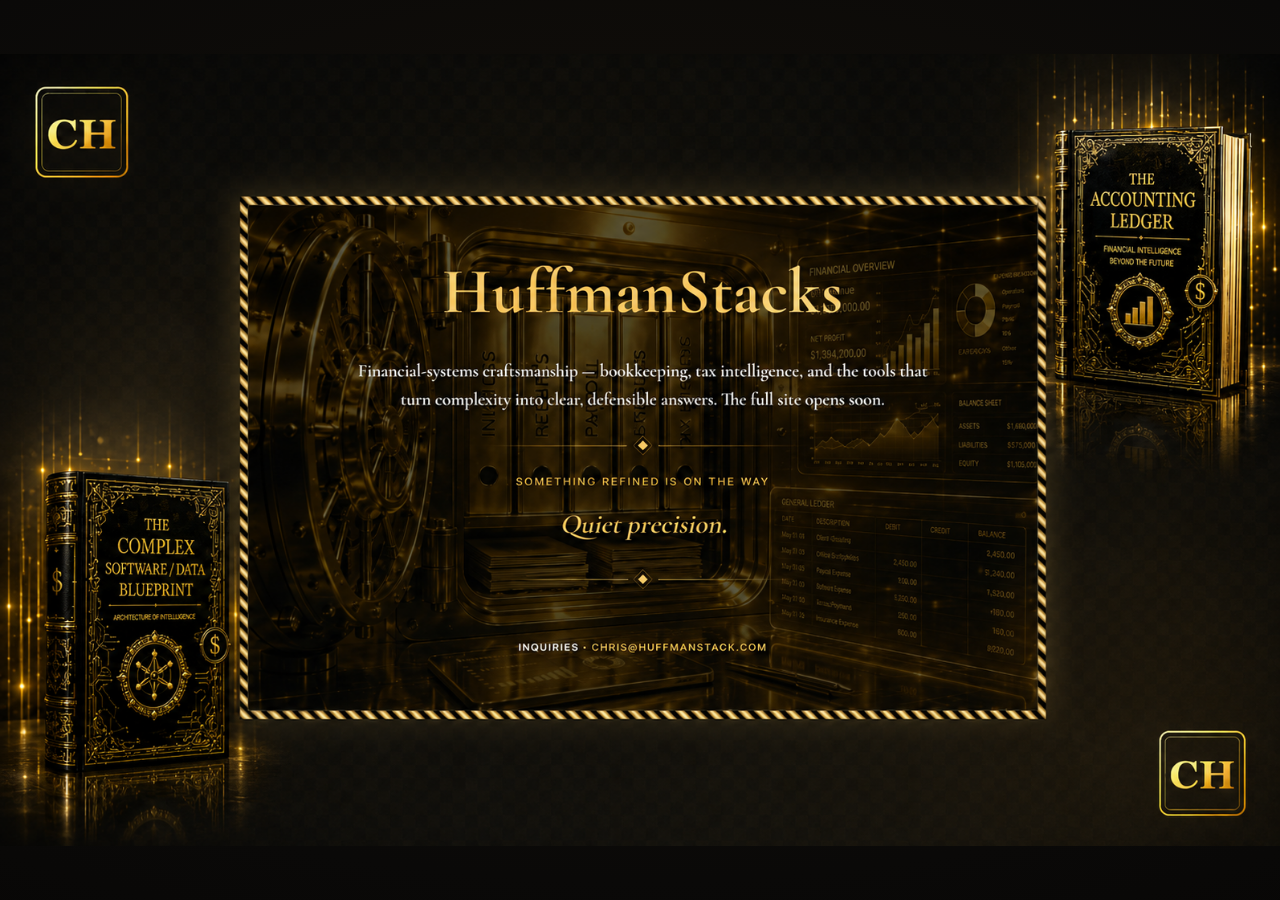
==== index.html @ 9bb99a05 "Go public + full-screen hero - Hero scales to fill the viewport proportionally (was capped at 1594px" ====
<!DOCTYPE html>
<html lang="en">
<head>
<meta charset="utf-8">
<meta name="viewport" content="width=device-width, initial-scale=1">
<title>HuffmanStacks — Quiet precision.</title>
<meta name="description" content="HuffmanStacks — financial-systems craftsmanship: bookkeeping, tax intelligence, and the tools that turn complexity into clear, defensible answers. The full site opens soon.">
<meta name="robots" content="index, follow">
<meta name="theme-color" content="#0a0908">
<link rel="canonical" href="https://huffmanstacks.com/">
<link rel="icon" href="/favicon.svg" type="image/svg+xml">
<meta property="og:type" content="website">
<meta property="og:title" content="HuffmanStacks — Quiet precision.">
<meta property="og:description" content="Financial-systems craftsmanship — bookkeeping, tax intelligence, and tools that make complexity clear. The full site opens soon.">
<meta property="og:site_name" content="HuffmanStacks">
<meta property="og:image" content="https://huffmanstacks.com/images/landing-hero.png">
<meta property="og:image:width" content="1594">
<meta property="og:image:height" content="986">
<style>
  *{margin:0;padding:0;box-sizing:border-box}
  html,body{height:100%}
  body{
    background:#0a0908;
    background-image:
      radial-gradient(120% 90% at 50% 42%, #16110a 0%, #0a0908 62%, #060504 100%);
    color:#e6c98a;
    display:flex;align-items:center;justify-content:center;
    min-height:100vh;min-height:100svh;
    font-family:"Cormorant Garamond",Georgia,"Times New Roman",serif;
    overflow:hidden;
  }
  .hero{position:relative;line-height:0}
  .hero img{display:block;max-width:100vw;max-width:100svw;max-height:100vh;max-height:100svh;width:auto;height:auto;user-select:none;-webkit-user-drag:none}
  /* invisible clickable region over the "INQUIRIES · CHRIS@HUFFMANSTACK.COM" line */
  a.mail{position:absolute;left:38%;top:70.5%;width:24%;height:5.5%;z-index:2}
  /* screen-reader-only real text for SEO + accessibility */
  .sr{position:absolute;width:1px;height:1px;overflow:hidden;clip:rect(0 0 0 0);white-space:nowrap;border:0}
  @media (max-width:760px){
    body{align-items:center}
  }
</style>
</head>
<body>
  <main class="hero">
    <h1 class="sr">HuffmanStacks — Quiet precision.</h1>
    <p class="sr">Financial-systems craftsmanship — bookkeeping, tax intelligence, and the tools that turn complexity into clear, defensible answers. The full site opens soon. Something refined is on the way. Inquiries: Chris@HuffmanStack.com</p>
    <img src="/images/landing-hero.png"
         alt="HuffmanStacks — financial-systems craftsmanship: bookkeeping, tax intelligence, and the tools that turn complexity into clear, defensible answers. The full site opens soon. Something refined is on the way. Quiet precision. Inquiries: Chris@HuffmanStack.com"
         width="1594" height="986" fetchpriority="high" decoding="async">
    <a class="mail" href="mailto:Chris@HuffmanStack.com" aria-label="Email Chris at HuffmanStack dot com"></a>
  </main>
</body>
</html>
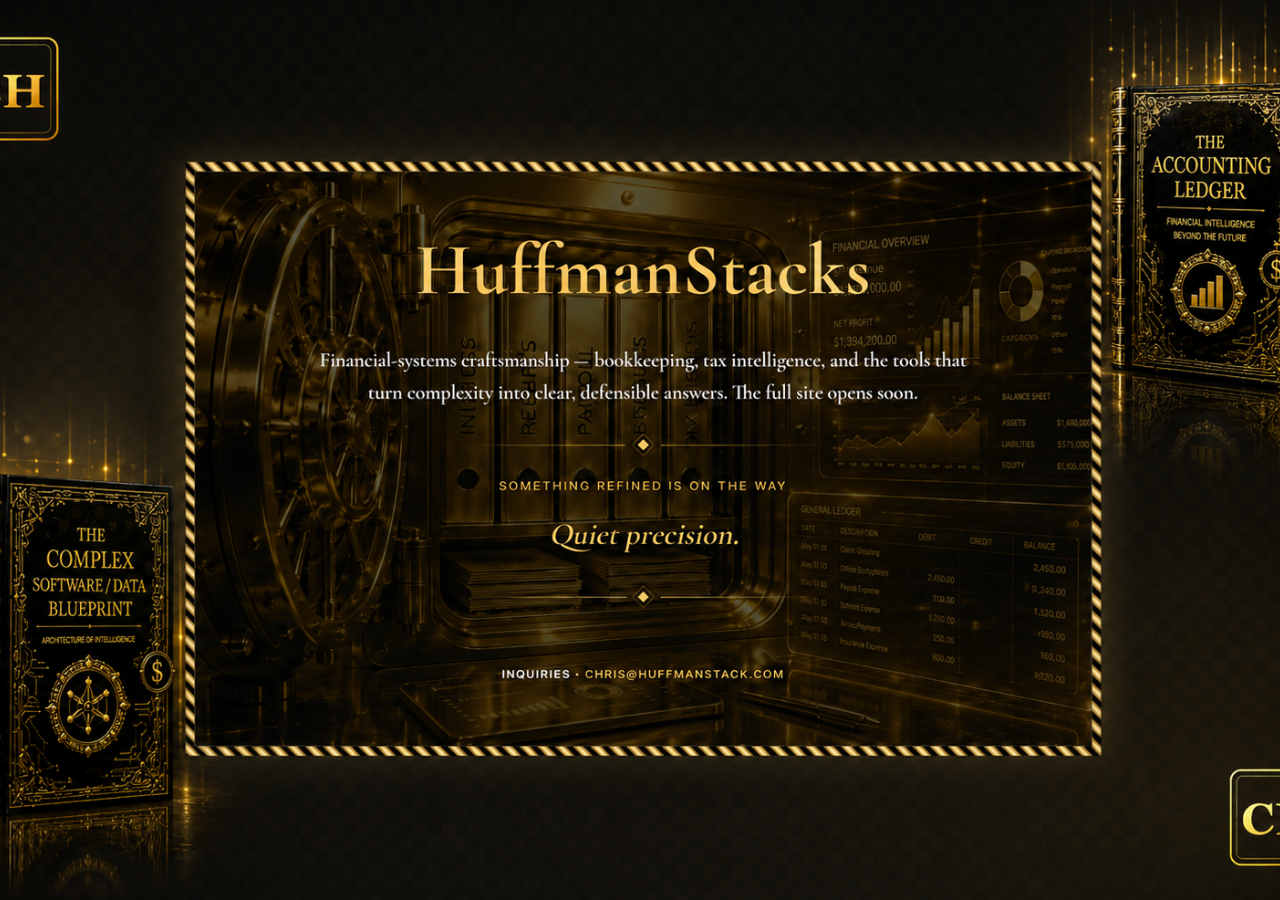
==== commit dcdd848f: "Full-bleed edge-to-edge hero (object-fit: cover) Image now fills the entire viewport with zero margi" ====
--- a/index.html
+++ b/index.html
@@ -29,10 +29,10 @@
     font-family:"Cormorant Garamond",Georgia,"Times New Roman",serif;
     overflow:hidden;
   }
-  .hero{position:relative;line-height:0}
-  .hero img{display:block;max-width:100vw;max-width:100svw;max-height:100vh;max-height:100svh;width:auto;height:auto;user-select:none;-webkit-user-drag:none}
+  .hero{position:relative;width:100vw;height:100vh;height:100svh;line-height:0}
+  .hero img{display:block;width:100%;height:100%;object-fit:cover;object-position:center;user-select:none;-webkit-user-drag:none}
   /* invisible clickable region over the "INQUIRIES · CHRIS@HUFFMANSTACK.COM" line */
-  a.mail{position:absolute;left:38%;top:70.5%;width:24%;height:5.5%;z-index:2}
+  a.mail{position:absolute;left:38%;top:72%;width:24%;height:6.5%;z-index:2}
   /* screen-reader-only real text for SEO + accessibility */
   .sr{position:absolute;width:1px;height:1px;overflow:hidden;clip:rect(0 0 0 0);white-space:nowrap;border:0}
   @media (max-width:760px){
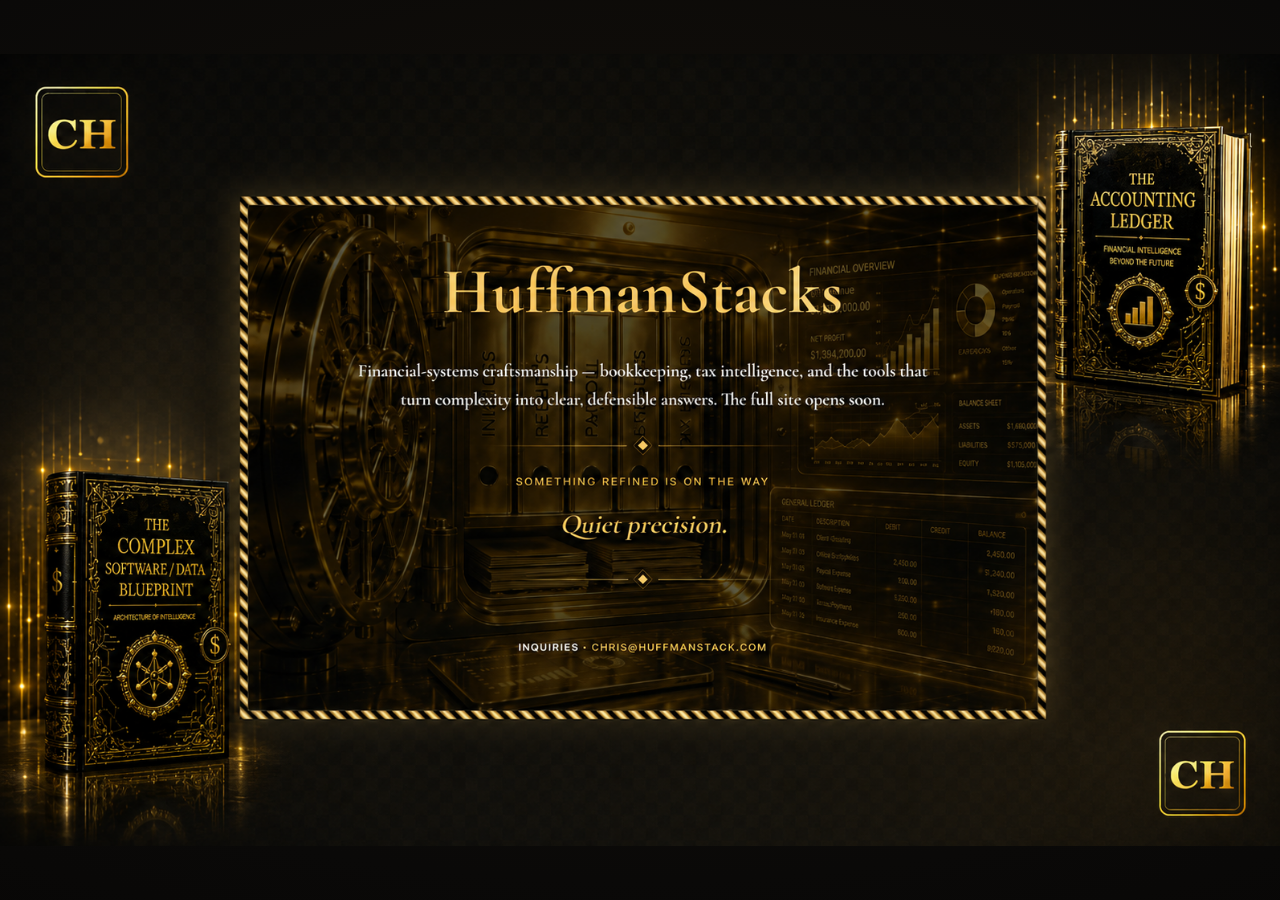
==== commit 396dc131: "Responsive fit: edge-to-edge on wide, whole-image on narrow Keep object-fit: cover (full-bleed) whil" ====
--- a/index.html
+++ b/index.html
@@ -35,8 +35,11 @@
   a.mail{position:absolute;left:38%;top:72%;width:24%;height:6.5%;z-index:2}
   /* screen-reader-only real text for SEO + accessibility */
   .sr{position:absolute;width:1px;height:1px;overflow:hidden;clip:rect(0 0 0 0);white-space:nowrap;border:0}
-  @media (max-width:760px){
-    body{align-items:center}
+  /* Best of both: edge-to-edge (cover) while the viewport is wider than the
+     artwork; once it's narrower/taller (phones, portrait), show the WHOLE
+     composition (contain) so nothing gets cropped. */
+  @media (max-aspect-ratio:1594/986){
+    .hero img{object-fit:contain}
   }
 </style>
 </head>
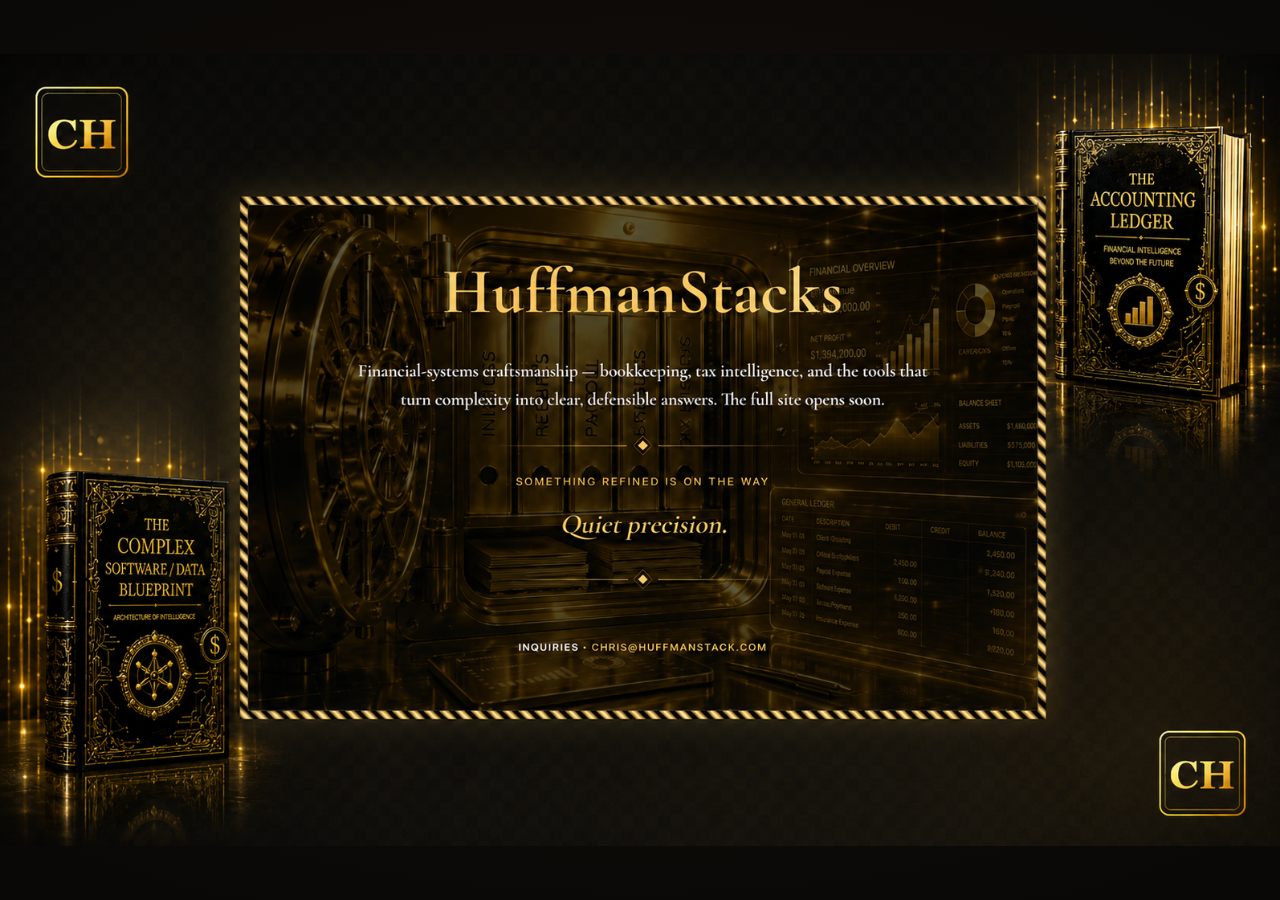
==== commit a820deae: "Fix: never crop the composition (CH monograms were cut on wide screens) edge-to-edge cover cropped t" ====
--- a/index.html
+++ b/index.html
@@ -20,27 +20,30 @@
   *{margin:0;padding:0;box-sizing:border-box}
   html,body{height:100%}
   body{
-    background:#0a0908;
+    background:#080706;
     background-image:
-      radial-gradient(120% 90% at 50% 42%, #16110a 0%, #0a0908 62%, #060504 100%);
+      radial-gradient(130% 100% at 50% 45%, #16110a 0%, #0b0907 55%, #050403 100%);
     color:#e6c98a;
     display:flex;align-items:center;justify-content:center;
     min-height:100vh;min-height:100svh;
     font-family:"Cormorant Garamond",Georgia,"Times New Roman",serif;
     overflow:hidden;
   }
-  .hero{position:relative;width:100vw;height:100vh;height:100svh;line-height:0}
-  .hero img{display:block;width:100%;height:100%;object-fit:cover;object-position:center;user-select:none;-webkit-user-drag:none}
+  /* The hero box shrink-wraps the image so nothing is ever cropped, scaling
+     it as large as the viewport allows (fills width OR height, whichever
+     binds). The matching near-black backdrop blends any leftover space so it
+     still reads full-screen, with both CH monograms fully intact. */
+  .hero{position:relative;line-height:0}
+  .hero img{
+    display:block;
+    max-width:100vw;max-width:100svw;
+    max-height:100vh;max-height:100svh;
+    width:auto;height:auto;
+    user-select:none;-webkit-user-drag:none;
+  }
   /* invisible clickable region over the "INQUIRIES · CHRIS@HUFFMANSTACK.COM" line */
-  a.mail{position:absolute;left:38%;top:72%;width:24%;height:6.5%;z-index:2}
-  /* screen-reader-only real text for SEO + accessibility */
+  a.mail{position:absolute;left:38%;top:70.5%;width:24%;height:5.5%;z-index:2}
   .sr{position:absolute;width:1px;height:1px;overflow:hidden;clip:rect(0 0 0 0);white-space:nowrap;border:0}
-  /* Best of both: edge-to-edge (cover) while the viewport is wider than the
-     artwork; once it's narrower/taller (phones, portrait), show the WHOLE
-     composition (contain) so nothing gets cropped. */
-  @media (max-aspect-ratio:1594/986){
-    .hero img{object-fit:contain}
-  }
 </style>
 </head>
 <body>
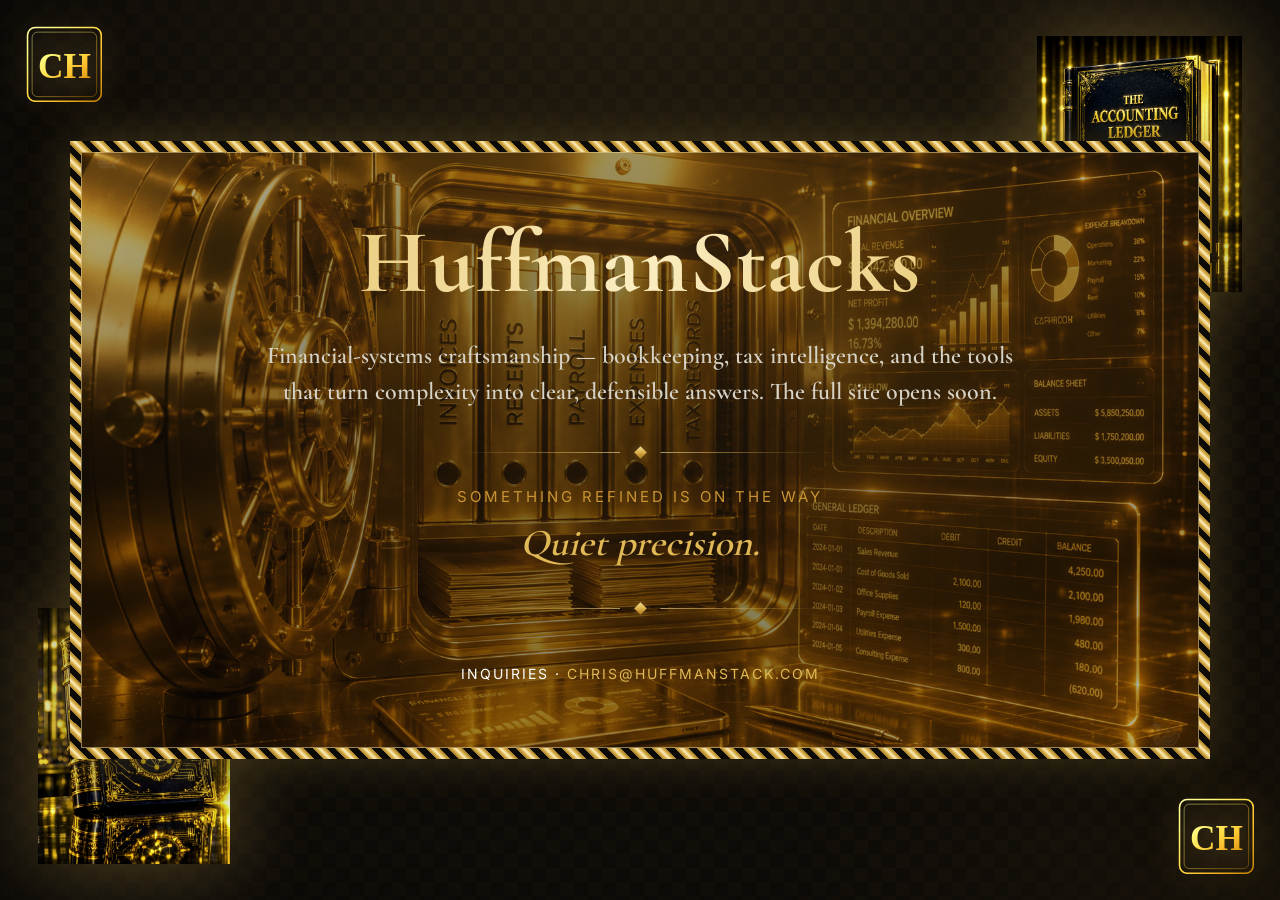
==== commit f46f6c15: "Responsive rebuild: real adaptive layout (no more crop on any resolution) Replace the single fixed-a" ====
--- a/index.html
+++ b/index.html
@@ -14,46 +14,152 @@
 <meta property="og:description" content="Financial-systems craftsmanship — bookkeeping, tax intelligence, and tools that make complexity clear. The full site opens soon.">
 <meta property="og:site_name" content="HuffmanStacks">
 <meta property="og:image" content="https://huffmanstacks.com/images/landing-hero.png">
-<meta property="og:image:width" content="1594">
-<meta property="og:image:height" content="986">
 <style>
+  @font-face{font-family:"Cormorant Garamond";src:url(/fonts/cormorant-garamond-700.woff2) format("woff2");font-weight:700;font-style:normal;font-display:swap}
+  @font-face{font-family:"Cormorant Garamond";src:url(/fonts/cormorant-garamond-600.woff2) format("woff2");font-weight:600;font-style:normal;font-display:swap}
+  @font-face{font-family:"Inter";src:url(/fonts/inter-400.woff2) format("woff2");font-weight:400;font-style:normal;font-display:swap}
+  @font-face{font-family:"Inter";src:url(/fonts/inter-600.woff2) format("woff2");font-weight:600;font-style:normal;font-display:swap}
+
   *{margin:0;padding:0;box-sizing:border-box}
   html,body{height:100%}
+  :root{
+    --gold:#e0b855; --gold-pale:#f4dfa0; --gold-deep:#c89432;
+    --onyx:#17150f; --ivory:#f0f0e0; --soft:#d6d2c6;
+    --serif:"Cormorant Garamond",Georgia,"Times New Roman",serif;
+    --sans:"Inter",-apple-system,"Segoe UI",Roboto,Helvetica,Arial,sans-serif;
+  }
   body{
     background:#080706;
     background-image:
-      radial-gradient(130% 100% at 50% 45%, #16110a 0%, #0b0907 55%, #050403 100%);
-    color:#e6c98a;
-    display:flex;align-items:center;justify-content:center;
-    min-height:100vh;min-height:100svh;
-    font-family:"Cormorant Garamond",Georgia,"Times New Roman",serif;
-    overflow:hidden;
+      radial-gradient(1100px 620px at 50% -6%, rgba(201,162,74,.10), transparent 60%),
+      radial-gradient(900px 700px at 100% 105%, rgba(176,128,32,.08), transparent 55%),
+      radial-gradient(130% 110% at 50% 45%, #16110a 0%, #0b0907 58%, #050403 100%);
+    color:var(--ivory);
+    font-family:var(--serif);
+    -webkit-font-smoothing:antialiased;
   }
-  /* The hero box shrink-wraps the image so nothing is ever cropped, scaling
-     it as large as the viewport allows (fills width OR height, whichever
-     binds). The matching near-black backdrop blends any leftover space so it
-     still reads full-screen, with both CH monograms fully intact. */
-  .hero{position:relative;line-height:0}
-  .hero img{
-    display:block;
-    max-width:100vw;max-width:100svw;
-    max-height:100vh;max-height:100svh;
-    width:auto;height:auto;
-    user-select:none;-webkit-user-drag:none;
+
+  /* full-viewport stage that adapts to ANY resolution */
+  .cs{
+    position:relative;
+    min-height:100vh; min-height:100svh;
+    display:flex; align-items:center; justify-content:center;
+    overflow-x:hidden;            /* clip stray decorative width, never the content height */
+    padding:clamp(20px,4vw,64px);
   }
-  /* invisible clickable region over the "INQUIRIES · CHRIS@HUFFMANSTACK.COM" line */
-  a.mail{position:absolute;left:38%;top:70.5%;width:24%;height:5.5%;z-index:2}
-  .sr{position:absolute;width:1px;height:1px;overflow:hidden;clip:rect(0 0 0 0);white-space:nowrap;border:0}
+
+  /* faint gold diamond weave woven through the backdrop */
+  .weave{
+    position:absolute; inset:0; pointer-events:none; opacity:.5;
+    background-image:
+      linear-gradient(45deg,#c9a24a0d 25%,transparent 25%),
+      linear-gradient(-45deg,#c9a24a0d 25%,transparent 25%),
+      linear-gradient(45deg,transparent 75%,#c9a24a0d 75%),
+      linear-gradient(-45deg,transparent 75%,#c9a24a0d 75%);
+    background-position:0 0,0 14px,14px -14px,-14px 0;
+    background-size:28px 28px;
+    -webkit-mask-image:radial-gradient(120% 120%,#000 40%,transparent 78%);
+    mask-image:radial-gradient(120% 120%,#000 40%,transparent 78%);
+  }
+
+  /* corner CH monograms — scale with the viewport, always anchored */
+  .mono{position:absolute; width:clamp(54px,6vw,108px); height:auto; pointer-events:none; z-index:3;
+    filter:brightness(1.32) saturate(1.25) contrast(1.04) drop-shadow(0 0 16px rgba(224,184,85,.55))}
+  .mono-tl{left:clamp(10px,2vw,34px); top:clamp(10px,2vw,34px)}
+  .mono-br{right:clamp(10px,2vw,34px); bottom:clamp(10px,2vw,34px)}
+
+  /* flanking book covers — decorative, only where there's room; never clipped */
+  .book{position:absolute; display:none; z-index:1; user-select:none; pointer-events:none;
+    filter:sepia(.55) saturate(1.5) hue-rotate(8deg) contrast(1.06) drop-shadow(0 0 42px rgba(201,162,74,.4))}
+  .book-l{left:clamp(20px,3vw,70px); bottom:clamp(16px,4vh,72px); width:clamp(150px,15vw,300px)}
+  .book-r{right:clamp(20px,3vw,56px); top:clamp(16px,4vh,48px); width:clamp(168px,16vw,330px)}
+  @media (min-width:1200px){ .book{display:block} }
+
+  /* the gold-framed hero panel (the vault dashboard + text) */
+  .panel{
+    position:relative; z-index:2;
+    width:min(1140px,100%);
+    text-align:center;
+    padding:clamp(28px,5.2vw,68px) clamp(22px,5vw,84px);
+    border:11px solid transparent;
+    border-image:repeating-linear-gradient(45deg,#0c0a07 0 3px,#a07924 3px,#e0b855 6px,#fbeec2,#e0b855 10px,#a07924 13px,#0c0a07 13px 16px) 11;
+    background:
+      radial-gradient(120% 140% at 50% 0%, rgba(201,162,74,.10), transparent 60%),
+      radial-gradient(115% 130% at 50% 50%, rgba(12,10,7,.62) 0%, rgba(12,10,7,.38) 45%, rgba(12,10,7,.12) 75%, transparent 90%),
+      url(/images/coming-soon-vault.png) center / cover no-repeat,
+      var(--onyx);
+    box-shadow:inset 0 0 0 1px rgba(244,223,160,.5), 0 0 46px rgba(224,184,85,.26), 0 18px 60px rgba(0,0,0,.55);
+  }
+
+  .brand{
+    font-family:var(--serif); font-weight:700; letter-spacing:1px; line-height:1;
+    font-size:clamp(40px,7.4vw,90px);
+    background:linear-gradient(100deg,#e0b855 0%,#fbeec2 50%,#e0b855 100%);
+    -webkit-background-clip:text; background-clip:text; color:transparent;
+  }
+  .blurb{
+    margin:clamp(18px,2.6vw,30px) auto 0; max-width:780px;
+    font-family:var(--serif); color:var(--soft);
+    font-size:clamp(17px,2.3vw,24px); line-height:1.5;
+  }
+  .divider{display:flex; align-items:center; justify-content:center; gap:16px;
+    width:100%; max-width:360px; margin:clamp(20px,3vw,38px) auto 0}
+  .divider::before,.divider::after{content:""; flex:1; height:1px;
+    background:linear-gradient(90deg,transparent,#c9a24a8c 60%,#e6c98ab3)}
+  .divider::after{transform:scaleX(-1)}
+  .gem{flex:none; width:9px; height:9px; transform:rotate(45deg);
+    background:linear-gradient(135deg,#f4dfa0,#e0b855 42%,#c89432 70%,#a07924);
+    box-shadow:0 0 8px #c9a24a59}
+  .eyebrow{margin:clamp(18px,2.6vw,30px) auto 0; font-family:var(--sans);
+    text-transform:uppercase; letter-spacing:3px; color:var(--gold-deep);
+    font-size:clamp(11px,1.3vw,15px)}
+  .tagline{margin-top:14px; font-family:var(--serif); font-style:italic; color:var(--gold);
+    font-size:clamp(23px,3.6vw,38px)}
+  .inquiries{margin-top:clamp(26px,4vw,56px); font-family:var(--sans);
+    text-transform:uppercase; letter-spacing:2px; color:#fff;
+    font-size:clamp(12px,1.2vw,14px)}
+  .inquiries a{color:var(--gold); text-decoration:none; transition:color .2s}
+  .inquiries a:hover{color:var(--gold-pale)}
+
+  /* tighten the corner art on small screens so nothing crowds the panel */
+  @media (max-width:560px){
+    .mono{width:46px}
+    .brand{letter-spacing:.5px}
+    .eyebrow{letter-spacing:2px}
+    .inquiries{letter-spacing:1px; line-height:1.6}
+    .panel{padding-left:clamp(16px,4vw,84px); padding-right:clamp(16px,4vw,84px)}
+  }
 </style>
 </head>
 <body>
-  <main class="hero">
-    <h1 class="sr">HuffmanStacks — Quiet precision.</h1>
-    <p class="sr">Financial-systems craftsmanship — bookkeeping, tax intelligence, and the tools that turn complexity into clear, defensible answers. The full site opens soon. Something refined is on the way. Inquiries: Chris@HuffmanStack.com</p>
-    <img src="/images/landing-hero.png"
-         alt="HuffmanStacks — financial-systems craftsmanship: bookkeeping, tax intelligence, and the tools that turn complexity into clear, defensible answers. The full site opens soon. Something refined is on the way. Quiet precision. Inquiries: Chris@HuffmanStack.com"
-         width="1594" height="986" fetchpriority="high" decoding="async">
-    <a class="mail" href="mailto:Chris@HuffmanStack.com" aria-label="Email Chris at HuffmanStack dot com"></a>
+  <main class="cs">
+    <span class="weave" aria-hidden="true"></span>
+
+    <svg class="mono mono-tl" viewBox="0 0 100 100" role="img" aria-label="HuffmanStacks CH monogram">
+      <defs><linearGradient id="m1" x1="0" y1="0" x2="1" y2="1"><stop offset="0" stop-color="#E6C98A"/><stop offset=".5" stop-color="#C9A24A"/><stop offset="1" stop-color="#8A6418"/></linearGradient></defs>
+      <rect x="2" y="2" width="96" height="96" rx="10" fill="none" stroke="url(#m1)" stroke-width="2"/>
+      <rect x="8" y="8" width="84" height="84" rx="7" fill="none" stroke="url(#m1)" stroke-width="1" opacity=".55"/>
+      <text x="50" y="68" text-anchor="middle" font-family="Georgia, serif" font-weight="700" font-size="46" fill="url(#m1)">CH</text>
+    </svg>
+    <svg class="mono mono-br" viewBox="0 0 100 100" role="img" aria-label="HuffmanStacks CH monogram">
+      <defs><linearGradient id="m2" x1="0" y1="0" x2="1" y2="1"><stop offset="0" stop-color="#E6C98A"/><stop offset=".5" stop-color="#C9A24A"/><stop offset="1" stop-color="#8A6418"/></linearGradient></defs>
+      <rect x="2" y="2" width="96" height="96" rx="10" fill="none" stroke="url(#m2)" stroke-width="2"/>
+      <rect x="8" y="8" width="84" height="84" rx="7" fill="none" stroke="url(#m2)" stroke-width="1" opacity=".55"/>
+      <text x="50" y="68" text-anchor="middle" font-family="Georgia, serif" font-weight="700" font-size="46" fill="url(#m2)">CH</text>
+    </svg>
+
+    <img class="book book-l" src="/images/book-software-blueprint.png" alt="" aria-hidden="true">
+    <img class="book book-r" src="/images/book-accounting-ledger.png" alt="" aria-hidden="true">
+
+    <section class="panel">
+      <h1 class="brand">HuffmanStacks</h1>
+      <p class="blurb">Financial-systems craftsmanship — bookkeeping, tax intelligence, and the tools that turn complexity into clear, defensible answers. The full site opens soon.</p>
+      <div class="divider" aria-hidden="true"><span class="gem"></span></div>
+      <p class="eyebrow">Something refined is on the way</p>
+      <p class="tagline">Quiet precision.</p>
+      <div class="divider" aria-hidden="true"><span class="gem"></span></div>
+      <p class="inquiries">Inquiries · <a href="mailto:Chris@HuffmanStack.com">Chris@HuffmanStack.com</a></p>
+    </section>
   </main>
 </body>
 </html>
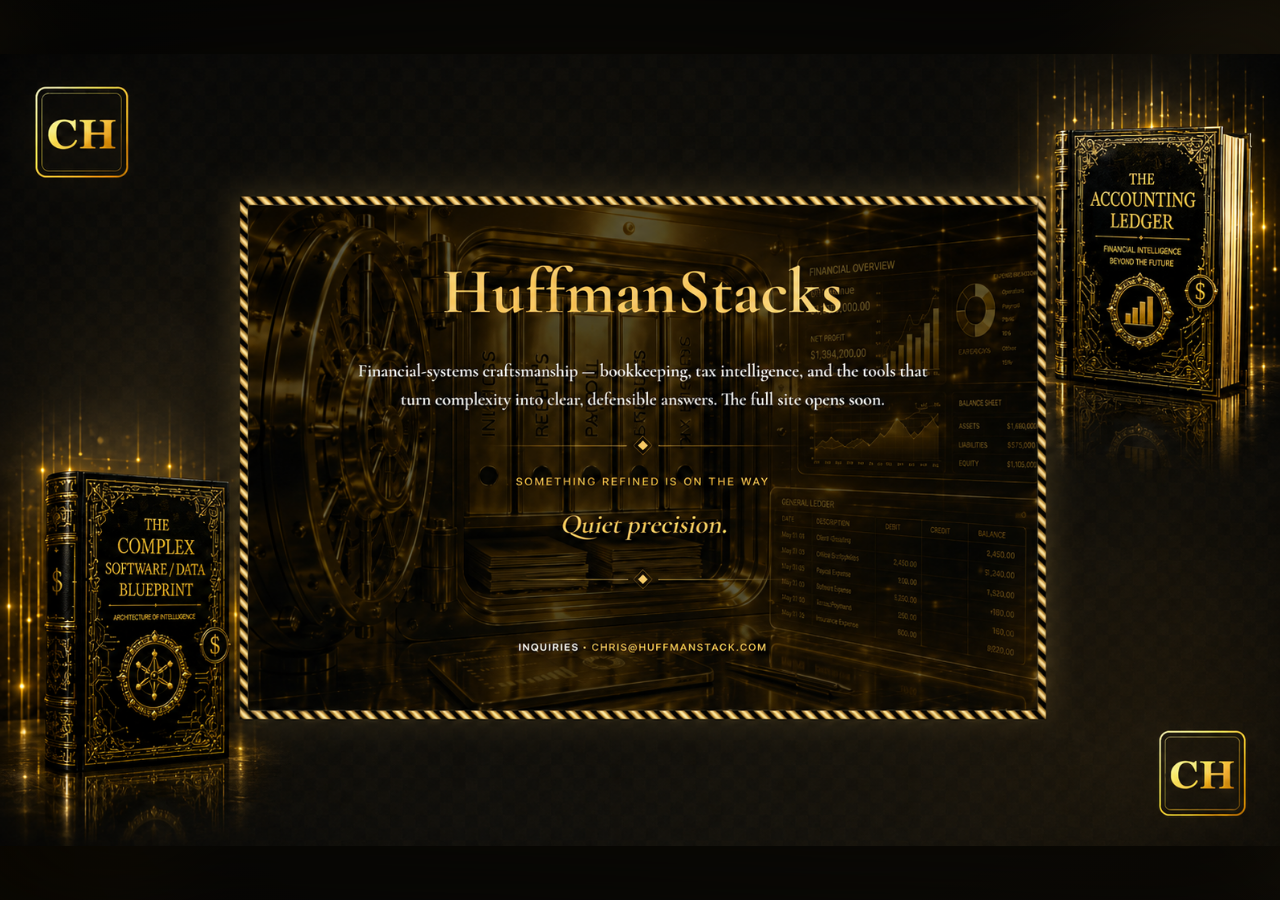
==== commit accc11f7: "Exact artwork, never cropped, with blurred self-backdrop for any resolution Show the approved compos" ====
--- a/index.html
+++ b/index.html
@@ -14,152 +14,65 @@
 <meta property="og:description" content="Financial-systems craftsmanship — bookkeeping, tax intelligence, and tools that make complexity clear. The full site opens soon.">
 <meta property="og:site_name" content="HuffmanStacks">
 <meta property="og:image" content="https://huffmanstacks.com/images/landing-hero.png">
+<meta property="og:image:width" content="1594">
+<meta property="og:image:height" content="986">
 <style>
-  @font-face{font-family:"Cormorant Garamond";src:url(/fonts/cormorant-garamond-700.woff2) format("woff2");font-weight:700;font-style:normal;font-display:swap}
-  @font-face{font-family:"Cormorant Garamond";src:url(/fonts/cormorant-garamond-600.woff2) format("woff2");font-weight:600;font-style:normal;font-display:swap}
-  @font-face{font-family:"Inter";src:url(/fonts/inter-400.woff2) format("woff2");font-weight:400;font-style:normal;font-display:swap}
-  @font-face{font-family:"Inter";src:url(/fonts/inter-600.woff2) format("woff2");font-weight:600;font-style:normal;font-display:swap}
-
   *{margin:0;padding:0;box-sizing:border-box}
   html,body{height:100%}
-  :root{
-    --gold:#e0b855; --gold-pale:#f4dfa0; --gold-deep:#c89432;
-    --onyx:#17150f; --ivory:#f0f0e0; --soft:#d6d2c6;
-    --serif:"Cormorant Garamond",Georgia,"Times New Roman",serif;
-    --sans:"Inter",-apple-system,"Segoe UI",Roboto,Helvetica,Arial,sans-serif;
-  }
-  body{
+  body{background:#080706;overflow:hidden;font-family:Georgia,serif}
+
+  /* full-viewport stage */
+  .hero{
+    position:fixed; inset:0;
+    display:flex; align-items:center; justify-content:center;
     background:#080706;
-    background-image:
-      radial-gradient(1100px 620px at 50% -6%, rgba(201,162,74,.10), transparent 60%),
-      radial-gradient(900px 700px at 100% 105%, rgba(176,128,32,.08), transparent 55%),
-      radial-gradient(130% 110% at 50% 45%, #16110a 0%, #0b0907 58%, #050403 100%);
-    color:var(--ivory);
-    font-family:var(--serif);
-    -webkit-font-smoothing:antialiased;
   }
 
-  /* full-viewport stage that adapts to ANY resolution */
-  .cs{
-    position:relative;
-    min-height:100vh; min-height:100svh;
-    display:flex; align-items:center; justify-content:center;
-    overflow-x:hidden;            /* clip stray decorative width, never the content height */
-    padding:clamp(20px,4vw,64px);
+  /* soft blurred fill of the SAME artwork so any leftover space on a given
+     monitor reads as an intentional, premium backdrop — never black bars,
+     never a crop of the real composition. */
+  .hero::before{
+    content:""; position:absolute; inset:0;
+    background:url(/images/landing-hero.png) center / cover no-repeat;
+    filter:blur(46px) brightness(.5) saturate(1.05);
+    transform:scale(1.12);
+    z-index:0;
+  }
+  /* a touch of darkening so the sharp art in front stands out */
+  .hero::after{
+    content:""; position:absolute; inset:0;
+    background:radial-gradient(120% 120% at 50% 50%, transparent 40%, rgba(5,4,3,.55) 100%);
+    z-index:1;
   }
 
-  /* faint gold diamond weave woven through the backdrop */
-  .weave{
-    position:absolute; inset:0; pointer-events:none; opacity:.5;
-    background-image:
-      linear-gradient(45deg,#c9a24a0d 25%,transparent 25%),
-      linear-gradient(-45deg,#c9a24a0d 25%,transparent 25%),
-      linear-gradient(45deg,transparent 75%,#c9a24a0d 75%),
-      linear-gradient(-45deg,transparent 75%,#c9a24a0d 75%);
-    background-position:0 0,0 14px,14px -14px,-14px 0;
-    background-size:28px 28px;
-    -webkit-mask-image:radial-gradient(120% 120%,#000 40%,transparent 78%);
-    mask-image:radial-gradient(120% 120%,#000 40%,transparent 78%);
+  /* the EXACT artwork, always shown whole (contain), as large as the screen
+     allows — scales to any resolution with zero cropping. */
+  .frame{position:relative; z-index:2; line-height:0;
+    filter:drop-shadow(0 18px 60px rgba(0,0,0,.6));}
+  .frame img{
+    display:block;
+    max-width:100vw; max-width:100svw;
+    max-height:100vh; max-height:100svh;
+    width:auto; height:auto;
+    user-select:none; -webkit-user-drag:none;
   }
 
-  /* corner CH monograms — scale with the viewport, always anchored */
-  .mono{position:absolute; width:clamp(54px,6vw,108px); height:auto; pointer-events:none; z-index:3;
-    filter:brightness(1.32) saturate(1.25) contrast(1.04) drop-shadow(0 0 16px rgba(224,184,85,.55))}
-  .mono-tl{left:clamp(10px,2vw,34px); top:clamp(10px,2vw,34px)}
-  .mono-br{right:clamp(10px,2vw,34px); bottom:clamp(10px,2vw,34px)}
+  /* invisible clickable region over the "INQUIRIES · CHRIS@HUFFMANSTACK.COM" line */
+  .frame a.mail{position:absolute; left:40%; top:72.5%; width:21%; height:5.2%; z-index:3}
 
-  /* flanking book covers — decorative, only where there's room; never clipped */
-  .book{position:absolute; display:none; z-index:1; user-select:none; pointer-events:none;
-    filter:sepia(.55) saturate(1.5) hue-rotate(8deg) contrast(1.06) drop-shadow(0 0 42px rgba(201,162,74,.4))}
-  .book-l{left:clamp(20px,3vw,70px); bottom:clamp(16px,4vh,72px); width:clamp(150px,15vw,300px)}
-  .book-r{right:clamp(20px,3vw,56px); top:clamp(16px,4vh,48px); width:clamp(168px,16vw,330px)}
-  @media (min-width:1200px){ .book{display:block} }
-
-  /* the gold-framed hero panel (the vault dashboard + text) */
-  .panel{
-    position:relative; z-index:2;
-    width:min(1140px,100%);
-    text-align:center;
-    padding:clamp(28px,5.2vw,68px) clamp(22px,5vw,84px);
-    border:11px solid transparent;
-    border-image:repeating-linear-gradient(45deg,#0c0a07 0 3px,#a07924 3px,#e0b855 6px,#fbeec2,#e0b855 10px,#a07924 13px,#0c0a07 13px 16px) 11;
-    background:
-      radial-gradient(120% 140% at 50% 0%, rgba(201,162,74,.10), transparent 60%),
-      radial-gradient(115% 130% at 50% 50%, rgba(12,10,7,.62) 0%, rgba(12,10,7,.38) 45%, rgba(12,10,7,.12) 75%, transparent 90%),
-      url(/images/coming-soon-vault.png) center / cover no-repeat,
-      var(--onyx);
-    box-shadow:inset 0 0 0 1px rgba(244,223,160,.5), 0 0 46px rgba(224,184,85,.26), 0 18px 60px rgba(0,0,0,.55);
-  }
-
-  .brand{
-    font-family:var(--serif); font-weight:700; letter-spacing:1px; line-height:1;
-    font-size:clamp(40px,7.4vw,90px);
-    background:linear-gradient(100deg,#e0b855 0%,#fbeec2 50%,#e0b855 100%);
-    -webkit-background-clip:text; background-clip:text; color:transparent;
-  }
-  .blurb{
-    margin:clamp(18px,2.6vw,30px) auto 0; max-width:780px;
-    font-family:var(--serif); color:var(--soft);
-    font-size:clamp(17px,2.3vw,24px); line-height:1.5;
-  }
-  .divider{display:flex; align-items:center; justify-content:center; gap:16px;
-    width:100%; max-width:360px; margin:clamp(20px,3vw,38px) auto 0}
-  .divider::before,.divider::after{content:""; flex:1; height:1px;
-    background:linear-gradient(90deg,transparent,#c9a24a8c 60%,#e6c98ab3)}
-  .divider::after{transform:scaleX(-1)}
-  .gem{flex:none; width:9px; height:9px; transform:rotate(45deg);
-    background:linear-gradient(135deg,#f4dfa0,#e0b855 42%,#c89432 70%,#a07924);
-    box-shadow:0 0 8px #c9a24a59}
-  .eyebrow{margin:clamp(18px,2.6vw,30px) auto 0; font-family:var(--sans);
-    text-transform:uppercase; letter-spacing:3px; color:var(--gold-deep);
-    font-size:clamp(11px,1.3vw,15px)}
-  .tagline{margin-top:14px; font-family:var(--serif); font-style:italic; color:var(--gold);
-    font-size:clamp(23px,3.6vw,38px)}
-  .inquiries{margin-top:clamp(26px,4vw,56px); font-family:var(--sans);
-    text-transform:uppercase; letter-spacing:2px; color:#fff;
-    font-size:clamp(12px,1.2vw,14px)}
-  .inquiries a{color:var(--gold); text-decoration:none; transition:color .2s}
-  .inquiries a:hover{color:var(--gold-pale)}
-
-  /* tighten the corner art on small screens so nothing crowds the panel */
-  @media (max-width:560px){
-    .mono{width:46px}
-    .brand{letter-spacing:.5px}
-    .eyebrow{letter-spacing:2px}
-    .inquiries{letter-spacing:1px; line-height:1.6}
-    .panel{padding-left:clamp(16px,4vw,84px); padding-right:clamp(16px,4vw,84px)}
-  }
+  .sr{position:absolute;width:1px;height:1px;overflow:hidden;clip:rect(0 0 0 0);white-space:nowrap;border:0}
 </style>
 </head>
 <body>
-  <main class="cs">
-    <span class="weave" aria-hidden="true"></span>
-
-    <svg class="mono mono-tl" viewBox="0 0 100 100" role="img" aria-label="HuffmanStacks CH monogram">
-      <defs><linearGradient id="m1" x1="0" y1="0" x2="1" y2="1"><stop offset="0" stop-color="#E6C98A"/><stop offset=".5" stop-color="#C9A24A"/><stop offset="1" stop-color="#8A6418"/></linearGradient></defs>
-      <rect x="2" y="2" width="96" height="96" rx="10" fill="none" stroke="url(#m1)" stroke-width="2"/>
-      <rect x="8" y="8" width="84" height="84" rx="7" fill="none" stroke="url(#m1)" stroke-width="1" opacity=".55"/>
-      <text x="50" y="68" text-anchor="middle" font-family="Georgia, serif" font-weight="700" font-size="46" fill="url(#m1)">CH</text>
-    </svg>
-    <svg class="mono mono-br" viewBox="0 0 100 100" role="img" aria-label="HuffmanStacks CH monogram">
-      <defs><linearGradient id="m2" x1="0" y1="0" x2="1" y2="1"><stop offset="0" stop-color="#E6C98A"/><stop offset=".5" stop-color="#C9A24A"/><stop offset="1" stop-color="#8A6418"/></linearGradient></defs>
-      <rect x="2" y="2" width="96" height="96" rx="10" fill="none" stroke="url(#m2)" stroke-width="2"/>
-      <rect x="8" y="8" width="84" height="84" rx="7" fill="none" stroke="url(#m2)" stroke-width="1" opacity=".55"/>
-      <text x="50" y="68" text-anchor="middle" font-family="Georgia, serif" font-weight="700" font-size="46" fill="url(#m2)">CH</text>
-    </svg>
-
-    <img class="book book-l" src="/images/book-software-blueprint.png" alt="" aria-hidden="true">
-    <img class="book book-r" src="/images/book-accounting-ledger.png" alt="" aria-hidden="true">
-
-    <section class="panel">
-      <h1 class="brand">HuffmanStacks</h1>
-      <p class="blurb">Financial-systems craftsmanship — bookkeeping, tax intelligence, and the tools that turn complexity into clear, defensible answers. The full site opens soon.</p>
-      <div class="divider" aria-hidden="true"><span class="gem"></span></div>
-      <p class="eyebrow">Something refined is on the way</p>
-      <p class="tagline">Quiet precision.</p>
-      <div class="divider" aria-hidden="true"><span class="gem"></span></div>
-      <p class="inquiries">Inquiries · <a href="mailto:Chris@HuffmanStack.com">Chris@HuffmanStack.com</a></p>
-    </section>
+  <main class="hero">
+    <h1 class="sr">HuffmanStacks — Quiet precision.</h1>
+    <p class="sr">Financial-systems craftsmanship — bookkeeping, tax intelligence, and the tools that turn complexity into clear, defensible answers. The full site opens soon. Something refined is on the way. Inquiries: Chris@HuffmanStack.com</p>
+    <div class="frame">
+      <img src="/images/landing-hero.png"
+           alt="HuffmanStacks — financial-systems craftsmanship: bookkeeping, tax intelligence, and the tools that turn complexity into clear, defensible answers. The full site opens soon. Something refined is on the way. Quiet precision. Inquiries: Chris@HuffmanStack.com"
+           width="1594" height="986" fetchpriority="high" decoding="async">
+      <a class="mail" href="mailto:Chris@HuffmanStack.com" aria-label="Email Chris at HuffmanStack dot com"></a>
+    </div>
   </main>
 </body>
 </html>
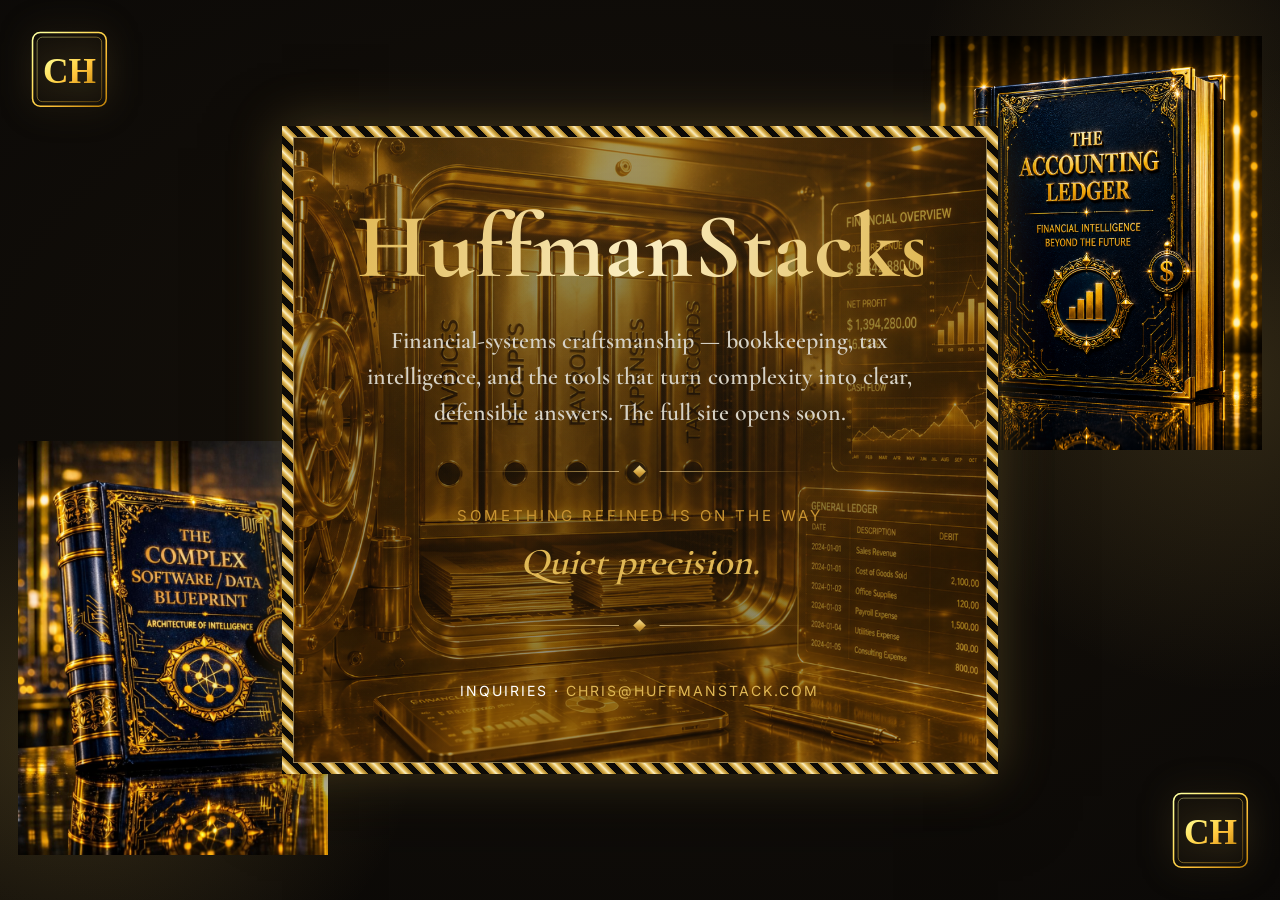
==== commit 31ce2b2d: "Rebuild from scratch to match the artwork: real books, true colour, flanking Reconstruct the composi" ====
--- a/index.html
+++ b/index.html
@@ -14,65 +14,124 @@
 <meta property="og:description" content="Financial-systems craftsmanship — bookkeeping, tax intelligence, and tools that make complexity clear. The full site opens soon.">
 <meta property="og:site_name" content="HuffmanStacks">
 <meta property="og:image" content="https://huffmanstacks.com/images/landing-hero.png">
-<meta property="og:image:width" content="1594">
-<meta property="og:image:height" content="986">
 <style>
+  @font-face{font-family:"Cormorant Garamond";src:url(/fonts/cormorant-garamond-700.woff2) format("woff2");font-weight:700;font-display:swap}
+  @font-face{font-family:"Cormorant Garamond";src:url(/fonts/cormorant-garamond-600.woff2) format("woff2");font-weight:600;font-display:swap}
+  @font-face{font-family:"Inter";src:url(/fonts/inter-400.woff2) format("woff2");font-weight:400;font-display:swap}
+  @font-face{font-family:"Inter";src:url(/fonts/inter-600.woff2) format("woff2");font-weight:600;font-display:swap}
+
   *{margin:0;padding:0;box-sizing:border-box}
   html,body{height:100%}
-  body{background:#080706;overflow:hidden;font-family:Georgia,serif}
+  :root{
+    --gold:#e0b855; --gold-pale:#f4dfa0; --gold-deep:#c89432; --onyx:#17150f;
+    --ivory:#f0f0e0; --soft:#d6d2c6;
+    --serif:"Cormorant Garamond",Georgia,"Times New Roman",serif;
+    --sans:"Inter",-apple-system,"Segoe UI",Roboto,Arial,sans-serif;
+  }
+  body{color:var(--ivory); font-family:var(--serif); -webkit-font-smoothing:antialiased;
+    background:#050403;}
 
-  /* full-viewport stage */
-  .hero{
-    position:fixed; inset:0;
+  /* Full-bleed stage — dark canvas with faint gold light pooling in the
+     corners (echoes the artwork's particle streaks). Adapts to any screen. */
+  .cs{
+    position:fixed; inset:0; overflow:hidden;
     display:flex; align-items:center; justify-content:center;
-    background:#080706;
+    padding:clamp(16px,3.5vw,56px);
+    background:
+      radial-gradient(38% 46% at 6% 82%, rgba(224,184,85,.20), transparent 70%),
+      radial-gradient(34% 50% at 96% 42%, rgba(224,184,85,.16), transparent 70%),
+      radial-gradient(26% 34% at 90% 8%, rgba(224,184,85,.12), transparent 70%),
+      radial-gradient(140% 120% at 50% 45%, #16110a 0%, #0b0907 56%, #050403 100%);
   }
 
-  /* soft blurred fill of the SAME artwork so any leftover space on a given
-     monitor reads as an intentional, premium backdrop — never black bars,
-     never a crop of the real composition. */
-  .hero::before{
-    content:""; position:absolute; inset:0;
-    background:url(/images/landing-hero.png) center / cover no-repeat;
-    filter:blur(46px) brightness(.5) saturate(1.05);
-    transform:scale(1.12);
-    z-index:0;
+  /* corner CH monograms — anchored to the SCREEN corners, scalable */
+  .mono{position:absolute; width:clamp(54px,6vw,112px); height:auto; z-index:4; pointer-events:none;
+    filter:brightness(1.3) saturate(1.22) drop-shadow(0 0 16px rgba(224,184,85,.55))}
+  .mono-tl{left:clamp(12px,2.4vw,44px); top:clamp(12px,2.4vw,44px)}
+  .mono-br{right:clamp(12px,2.4vw,44px); bottom:clamp(12px,2.4vw,44px)}
+
+  /* flanking 3D books — the real asset renders, natural colour, soft-faded
+     edges so each book's gold-streak halo melts into the canvas (exactly how
+     the composite reads). Sized by height so they scale with the viewport. */
+  .book{position:absolute; height:clamp(250px,46vh,560px); width:auto; z-index:1; user-select:none; pointer-events:none;
+    -webkit-mask-image:radial-gradient(132% 132% at 50% 46%, #000 56%, transparent 90%);
+    mask-image:radial-gradient(132% 132% at 50% 46%, #000 56%, transparent 90%);
+    filter:drop-shadow(0 14px 40px rgba(0,0,0,.55))}
+  .book-l{left:clamp(-8px,1.4vw,48px); bottom:clamp(0px,5vh,70px)}
+  .book-r{right:clamp(-8px,1.4vw,40px); top:clamp(0px,4vh,46px)}
+  @media (max-width:1099px){ .book{display:none} }
+
+  /* the gold barber-pole vault frame + overlaid wordmark/text */
+  .panel{
+    position:relative; z-index:2;
+    width:clamp(330px,56vw,1010px);
+    text-align:center;
+    padding:clamp(30px,5vw,66px) clamp(24px,5vw,88px);
+    border:11px solid transparent;
+    border-image:repeating-linear-gradient(45deg,#0c0a07 0 3px,#a07924 3px,#e0b855 6px,#fbeec2,#e0b855 10px,#a07924 13px,#0c0a07 13px 16px) 11;
+    background:
+      radial-gradient(120% 140% at 50% 0%, rgba(201,162,74,.10), transparent 60%),
+      radial-gradient(115% 130% at 50% 50%, rgba(12,10,7,.60) 0%, rgba(12,10,7,.36) 45%, rgba(12,10,7,.10) 75%, transparent 90%),
+      url(/images/coming-soon-vault.png) center / cover no-repeat,
+      var(--onyx);
+    box-shadow:inset 0 0 0 1px rgba(244,223,160,.5), 0 0 50px rgba(224,184,85,.28), 0 22px 70px rgba(0,0,0,.6);
   }
-  /* a touch of darkening so the sharp art in front stands out */
-  .hero::after{
-    content:""; position:absolute; inset:0;
-    background:radial-gradient(120% 120% at 50% 50%, transparent 40%, rgba(5,4,3,.55) 100%);
-    z-index:1;
+  @media (max-width:1099px){ .panel{width:min(720px,94vw)} }
+
+  .brand{font-family:var(--serif); font-weight:700; letter-spacing:1px; line-height:1;
+    font-size:clamp(40px,7.2vw,92px);
+    background:linear-gradient(100deg,#e0b855,#fbeec2 50%,#e0b855);
+    -webkit-background-clip:text; background-clip:text; color:transparent}
+  .blurb{margin:clamp(18px,2.6vw,30px) auto 0; max-width:760px; color:var(--soft);
+    font-size:clamp(17px,2.2vw,24px); line-height:1.5}
+  .divider{display:flex; align-items:center; justify-content:center; gap:16px;
+    width:100%; max-width:340px; margin:clamp(20px,3vw,36px) auto 0}
+  .divider::before,.divider::after{content:""; flex:1; height:1px;
+    background:linear-gradient(90deg,transparent,#c9a24a8c 60%,#e6c98ab3)}
+  .divider::after{transform:scaleX(-1)}
+  .gem{flex:none; width:9px; height:9px; transform:rotate(45deg);
+    background:linear-gradient(135deg,#f4dfa0,#e0b855 42%,#c89432 70%,#a07924); box-shadow:0 0 8px #c9a24a59}
+  .eyebrow{margin:clamp(18px,2.6vw,30px) auto 0; font-family:var(--sans);
+    text-transform:uppercase; letter-spacing:3px; color:var(--gold-deep); font-size:clamp(11px,1.3vw,15px)}
+  .tagline{margin-top:14px; font-style:italic; color:var(--gold); font-size:clamp(23px,3.5vw,38px)}
+  .inquiries{margin-top:clamp(26px,4vw,54px); font-family:var(--sans);
+    text-transform:uppercase; letter-spacing:2px; color:#fff; font-size:clamp(12px,1.2vw,14px)}
+  .inquiries a{color:var(--gold); text-decoration:none; transition:color .2s}
+  .inquiries a:hover{color:var(--gold-pale)}
+  @media (max-width:560px){
+    .brand{letter-spacing:.5px}
+    .eyebrow{letter-spacing:2px}
+    .inquiries{letter-spacing:1px; line-height:1.6}
   }
-
-  /* the EXACT artwork, always shown whole (contain), as large as the screen
-     allows — scales to any resolution with zero cropping. */
-  .frame{position:relative; z-index:2; line-height:0;
-    filter:drop-shadow(0 18px 60px rgba(0,0,0,.6));}
-  .frame img{
-    display:block;
-    max-width:100vw; max-width:100svw;
-    max-height:100vh; max-height:100svh;
-    width:auto; height:auto;
-    user-select:none; -webkit-user-drag:none;
-  }
-
-  /* invisible clickable region over the "INQUIRIES · CHRIS@HUFFMANSTACK.COM" line */
-  .frame a.mail{position:absolute; left:40%; top:72.5%; width:21%; height:5.2%; z-index:3}
-
-  .sr{position:absolute;width:1px;height:1px;overflow:hidden;clip:rect(0 0 0 0);white-space:nowrap;border:0}
 </style>
 </head>
 <body>
-  <main class="hero">
-    <h1 class="sr">HuffmanStacks — Quiet precision.</h1>
-    <p class="sr">Financial-systems craftsmanship — bookkeeping, tax intelligence, and the tools that turn complexity into clear, defensible answers. The full site opens soon. Something refined is on the way. Inquiries: Chris@HuffmanStack.com</p>
-    <div class="frame">
-      <img src="/images/landing-hero.png"
-           alt="HuffmanStacks — financial-systems craftsmanship: bookkeeping, tax intelligence, and the tools that turn complexity into clear, defensible answers. The full site opens soon. Something refined is on the way. Quiet precision. Inquiries: Chris@HuffmanStack.com"
-           width="1594" height="986" fetchpriority="high" decoding="async">
-      <a class="mail" href="mailto:Chris@HuffmanStack.com" aria-label="Email Chris at HuffmanStack dot com"></a>
-    </div>
+  <main class="cs">
+    <svg class="mono mono-tl" viewBox="0 0 100 100" role="img" aria-label="HuffmanStacks CH monogram">
+      <defs><linearGradient id="m1" x1="0" y1="0" x2="1" y2="1"><stop offset="0" stop-color="#E6C98A"/><stop offset=".5" stop-color="#C9A24A"/><stop offset="1" stop-color="#8A6418"/></linearGradient></defs>
+      <rect x="2" y="2" width="96" height="96" rx="10" fill="none" stroke="url(#m1)" stroke-width="2"/>
+      <rect x="8" y="8" width="84" height="84" rx="7" fill="none" stroke="url(#m1)" stroke-width="1" opacity=".55"/>
+      <text x="50" y="68" text-anchor="middle" font-family="Georgia, serif" font-weight="700" font-size="46" fill="url(#m1)">CH</text>
+    </svg>
+    <svg class="mono mono-br" viewBox="0 0 100 100" role="img" aria-label="HuffmanStacks CH monogram">
+      <defs><linearGradient id="m2" x1="0" y1="0" x2="1" y2="1"><stop offset="0" stop-color="#E6C98A"/><stop offset=".5" stop-color="#C9A24A"/><stop offset="1" stop-color="#8A6418"/></linearGradient></defs>
+      <rect x="2" y="2" width="96" height="96" rx="10" fill="none" stroke="url(#m2)" stroke-width="2"/>
+      <rect x="8" y="8" width="84" height="84" rx="7" fill="none" stroke="url(#m2)" stroke-width="1" opacity=".55"/>
+      <text x="50" y="68" text-anchor="middle" font-family="Georgia, serif" font-weight="700" font-size="46" fill="url(#m2)">CH</text>
+    </svg>
+
+    <img class="book book-l" src="/images/book-software-blueprint.png" alt="" aria-hidden="true">
+    <img class="book book-r" src="/images/book-accounting-ledger.png" alt="" aria-hidden="true">
+
+    <section class="panel">
+      <h1 class="brand">HuffmanStacks</h1>
+      <p class="blurb">Financial-systems craftsmanship — bookkeeping, tax intelligence, and the tools that turn complexity into clear, defensible answers. The full site opens soon.</p>
+      <div class="divider" aria-hidden="true"><span class="gem"></span></div>
+      <p class="eyebrow">Something refined is on the way</p>
+      <p class="tagline">Quiet precision.</p>
+      <div class="divider" aria-hidden="true"><span class="gem"></span></div>
+      <p class="inquiries">Inquiries · <a href="mailto:Chris@HuffmanStack.com">Chris@HuffmanStack.com</a></p>
+    </section>
   </main>
 </body>
 </html>
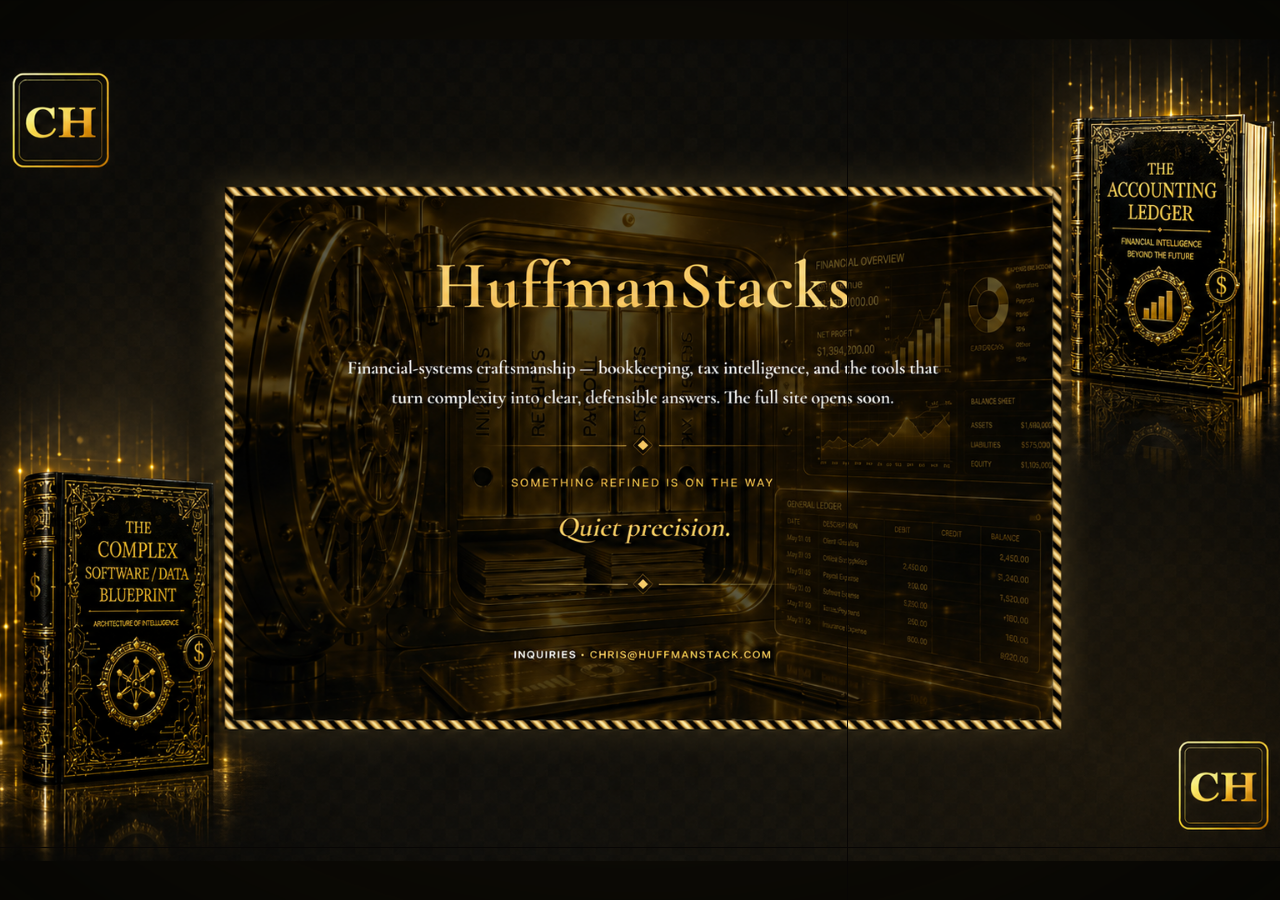
==== commit 0680b4dd: "Exact artwork on a 16:9 canvas: fills the screen edge-to-edge, no crop Composite the approved compos" ====
--- a/index.html
+++ b/index.html
@@ -6,132 +6,46 @@
 <title>HuffmanStacks — Quiet precision.</title>
 <meta name="description" content="HuffmanStacks — financial-systems craftsmanship: bookkeeping, tax intelligence, and the tools that turn complexity into clear, defensible answers. The full site opens soon.">
 <meta name="robots" content="index, follow">
-<meta name="theme-color" content="#0a0908">
+<meta name="theme-color" content="#080605">
 <link rel="canonical" href="https://huffmanstacks.com/">
 <link rel="icon" href="/favicon.svg" type="image/svg+xml">
 <meta property="og:type" content="website">
 <meta property="og:title" content="HuffmanStacks — Quiet precision.">
 <meta property="og:description" content="Financial-systems craftsmanship — bookkeeping, tax intelligence, and tools that make complexity clear. The full site opens soon.">
 <meta property="og:site_name" content="HuffmanStacks">
-<meta property="og:image" content="https://huffmanstacks.com/images/landing-hero.png">
+<meta property="og:image" content="https://huffmanstacks.com/images/landing-hero-wide.png">
+<meta property="og:image:width" content="1920">
+<meta property="og:image:height" content="1080">
 <style>
-  @font-face{font-family:"Cormorant Garamond";src:url(/fonts/cormorant-garamond-700.woff2) format("woff2");font-weight:700;font-display:swap}
-  @font-face{font-family:"Cormorant Garamond";src:url(/fonts/cormorant-garamond-600.woff2) format("woff2");font-weight:600;font-display:swap}
-  @font-face{font-family:"Inter";src:url(/fonts/inter-400.woff2) format("woff2");font-weight:400;font-display:swap}
-  @font-face{font-family:"Inter";src:url(/fonts/inter-600.woff2) format("woff2");font-weight:600;font-display:swap}
-
   *{margin:0;padding:0;box-sizing:border-box}
   html,body{height:100%}
-  :root{
-    --gold:#e0b855; --gold-pale:#f4dfa0; --gold-deep:#c89432; --onyx:#17150f;
-    --ivory:#f0f0e0; --soft:#d6d2c6;
-    --serif:"Cormorant Garamond",Georgia,"Times New Roman",serif;
-    --sans:"Inter",-apple-system,"Segoe UI",Roboto,Arial,sans-serif;
+  body{background:#080605;overflow:hidden;font-family:Georgia,serif}
+  .hero{position:fixed; inset:0}
+  /* 16:9 artwork (your exact composition + matched dark extension) filling the
+     viewport edge-to-edge. The composition sits inside a dark margin buffer, so
+     cover fills any landscape screen without ever cropping the artwork. */
+  .hero img{
+    width:100%; height:100%;
+    object-fit:cover; object-position:center;
+    display:block; user-select:none; -webkit-user-drag:none;
   }
-  body{color:var(--ivory); font-family:var(--serif); -webkit-font-smoothing:antialiased;
-    background:#050403;}
-
-  /* Full-bleed stage — dark canvas with faint gold light pooling in the
-     corners (echoes the artwork's particle streaks). Adapts to any screen. */
-  .cs{
-    position:fixed; inset:0; overflow:hidden;
-    display:flex; align-items:center; justify-content:center;
-    padding:clamp(16px,3.5vw,56px);
-    background:
-      radial-gradient(38% 46% at 6% 82%, rgba(224,184,85,.20), transparent 70%),
-      radial-gradient(34% 50% at 96% 42%, rgba(224,184,85,.16), transparent 70%),
-      radial-gradient(26% 34% at 90% 8%, rgba(224,184,85,.12), transparent 70%),
-      radial-gradient(140% 120% at 50% 45%, #16110a 0%, #0b0907 56%, #050403 100%);
+  /* very narrow / portrait screens: show the whole artwork (no side-crop) */
+  @media (max-aspect-ratio:5/4){
+    .hero img{object-fit:contain}
   }
-
-  /* corner CH monograms — anchored to the SCREEN corners, scalable */
-  .mono{position:absolute; width:clamp(54px,6vw,112px); height:auto; z-index:4; pointer-events:none;
-    filter:brightness(1.3) saturate(1.22) drop-shadow(0 0 16px rgba(224,184,85,.55))}
-  .mono-tl{left:clamp(12px,2.4vw,44px); top:clamp(12px,2.4vw,44px)}
-  .mono-br{right:clamp(12px,2.4vw,44px); bottom:clamp(12px,2.4vw,44px)}
-
-  /* flanking 3D books — the real asset renders, natural colour, soft-faded
-     edges so each book's gold-streak halo melts into the canvas (exactly how
-     the composite reads). Sized by height so they scale with the viewport. */
-  .book{position:absolute; height:clamp(250px,46vh,560px); width:auto; z-index:1; user-select:none; pointer-events:none;
-    -webkit-mask-image:radial-gradient(132% 132% at 50% 46%, #000 56%, transparent 90%);
-    mask-image:radial-gradient(132% 132% at 50% 46%, #000 56%, transparent 90%);
-    filter:drop-shadow(0 14px 40px rgba(0,0,0,.55))}
-  .book-l{left:clamp(-8px,1.4vw,48px); bottom:clamp(0px,5vh,70px)}
-  .book-r{right:clamp(-8px,1.4vw,40px); top:clamp(0px,4vh,46px)}
-  @media (max-width:1099px){ .book{display:none} }
-
-  /* the gold barber-pole vault frame + overlaid wordmark/text */
-  .panel{
-    position:relative; z-index:2;
-    width:clamp(330px,56vw,1010px);
-    text-align:center;
-    padding:clamp(30px,5vw,66px) clamp(24px,5vw,88px);
-    border:11px solid transparent;
-    border-image:repeating-linear-gradient(45deg,#0c0a07 0 3px,#a07924 3px,#e0b855 6px,#fbeec2,#e0b855 10px,#a07924 13px,#0c0a07 13px 16px) 11;
-    background:
-      radial-gradient(120% 140% at 50% 0%, rgba(201,162,74,.10), transparent 60%),
-      radial-gradient(115% 130% at 50% 50%, rgba(12,10,7,.60) 0%, rgba(12,10,7,.36) 45%, rgba(12,10,7,.10) 75%, transparent 90%),
-      url(/images/coming-soon-vault.png) center / cover no-repeat,
-      var(--onyx);
-    box-shadow:inset 0 0 0 1px rgba(244,223,160,.5), 0 0 50px rgba(224,184,85,.28), 0 22px 70px rgba(0,0,0,.6);
-  }
-  @media (max-width:1099px){ .panel{width:min(720px,94vw)} }
-
-  .brand{font-family:var(--serif); font-weight:700; letter-spacing:1px; line-height:1;
-    font-size:clamp(40px,7.2vw,92px);
-    background:linear-gradient(100deg,#e0b855,#fbeec2 50%,#e0b855);
-    -webkit-background-clip:text; background-clip:text; color:transparent}
-  .blurb{margin:clamp(18px,2.6vw,30px) auto 0; max-width:760px; color:var(--soft);
-    font-size:clamp(17px,2.2vw,24px); line-height:1.5}
-  .divider{display:flex; align-items:center; justify-content:center; gap:16px;
-    width:100%; max-width:340px; margin:clamp(20px,3vw,36px) auto 0}
-  .divider::before,.divider::after{content:""; flex:1; height:1px;
-    background:linear-gradient(90deg,transparent,#c9a24a8c 60%,#e6c98ab3)}
-  .divider::after{transform:scaleX(-1)}
-  .gem{flex:none; width:9px; height:9px; transform:rotate(45deg);
-    background:linear-gradient(135deg,#f4dfa0,#e0b855 42%,#c89432 70%,#a07924); box-shadow:0 0 8px #c9a24a59}
-  .eyebrow{margin:clamp(18px,2.6vw,30px) auto 0; font-family:var(--sans);
-    text-transform:uppercase; letter-spacing:3px; color:var(--gold-deep); font-size:clamp(11px,1.3vw,15px)}
-  .tagline{margin-top:14px; font-style:italic; color:var(--gold); font-size:clamp(23px,3.5vw,38px)}
-  .inquiries{margin-top:clamp(26px,4vw,54px); font-family:var(--sans);
-    text-transform:uppercase; letter-spacing:2px; color:#fff; font-size:clamp(12px,1.2vw,14px)}
-  .inquiries a{color:var(--gold); text-decoration:none; transition:color .2s}
-  .inquiries a:hover{color:var(--gold-pale)}
-  @media (max-width:560px){
-    .brand{letter-spacing:.5px}
-    .eyebrow{letter-spacing:2px}
-    .inquiries{letter-spacing:1px; line-height:1.6}
-  }
+  /* invisible clickable region over the inquiries email line */
+  .hero a.mail{position:absolute; left:41%; top:71%; width:18%; height:5.4%; z-index:2}
+  .sr{position:absolute;width:1px;height:1px;overflow:hidden;clip:rect(0 0 0 0);white-space:nowrap;border:0}
 </style>
 </head>
 <body>
-  <main class="cs">
-    <svg class="mono mono-tl" viewBox="0 0 100 100" role="img" aria-label="HuffmanStacks CH monogram">
-      <defs><linearGradient id="m1" x1="0" y1="0" x2="1" y2="1"><stop offset="0" stop-color="#E6C98A"/><stop offset=".5" stop-color="#C9A24A"/><stop offset="1" stop-color="#8A6418"/></linearGradient></defs>
-      <rect x="2" y="2" width="96" height="96" rx="10" fill="none" stroke="url(#m1)" stroke-width="2"/>
-      <rect x="8" y="8" width="84" height="84" rx="7" fill="none" stroke="url(#m1)" stroke-width="1" opacity=".55"/>
-      <text x="50" y="68" text-anchor="middle" font-family="Georgia, serif" font-weight="700" font-size="46" fill="url(#m1)">CH</text>
-    </svg>
-    <svg class="mono mono-br" viewBox="0 0 100 100" role="img" aria-label="HuffmanStacks CH monogram">
-      <defs><linearGradient id="m2" x1="0" y1="0" x2="1" y2="1"><stop offset="0" stop-color="#E6C98A"/><stop offset=".5" stop-color="#C9A24A"/><stop offset="1" stop-color="#8A6418"/></linearGradient></defs>
-      <rect x="2" y="2" width="96" height="96" rx="10" fill="none" stroke="url(#m2)" stroke-width="2"/>
-      <rect x="8" y="8" width="84" height="84" rx="7" fill="none" stroke="url(#m2)" stroke-width="1" opacity=".55"/>
-      <text x="50" y="68" text-anchor="middle" font-family="Georgia, serif" font-weight="700" font-size="46" fill="url(#m2)">CH</text>
-    </svg>
-
-    <img class="book book-l" src="/images/book-software-blueprint.png" alt="" aria-hidden="true">
-    <img class="book book-r" src="/images/book-accounting-ledger.png" alt="" aria-hidden="true">
-
-    <section class="panel">
-      <h1 class="brand">HuffmanStacks</h1>
-      <p class="blurb">Financial-systems craftsmanship — bookkeeping, tax intelligence, and the tools that turn complexity into clear, defensible answers. The full site opens soon.</p>
-      <div class="divider" aria-hidden="true"><span class="gem"></span></div>
-      <p class="eyebrow">Something refined is on the way</p>
-      <p class="tagline">Quiet precision.</p>
-      <div class="divider" aria-hidden="true"><span class="gem"></span></div>
-      <p class="inquiries">Inquiries · <a href="mailto:Chris@HuffmanStack.com">Chris@HuffmanStack.com</a></p>
-    </section>
+  <main class="hero">
+    <h1 class="sr">HuffmanStacks — Quiet precision.</h1>
+    <p class="sr">Financial-systems craftsmanship — bookkeeping, tax intelligence, and the tools that turn complexity into clear, defensible answers. The full site opens soon. Something refined is on the way. Inquiries: Chris@HuffmanStack.com</p>
+    <img src="/images/landing-hero-wide.png"
+         alt="HuffmanStacks — financial-systems craftsmanship: bookkeeping, tax intelligence, and the tools that turn complexity into clear, defensible answers. The full site opens soon. Something refined is on the way. Quiet precision. Inquiries: Chris@HuffmanStack.com"
+         width="1920" height="1080" fetchpriority="high" decoding="async">
+    <a class="mail" href="mailto:Chris@HuffmanStack.com" aria-label="Email Chris at HuffmanStack dot com"></a>
   </main>
 </body>
 </html>
